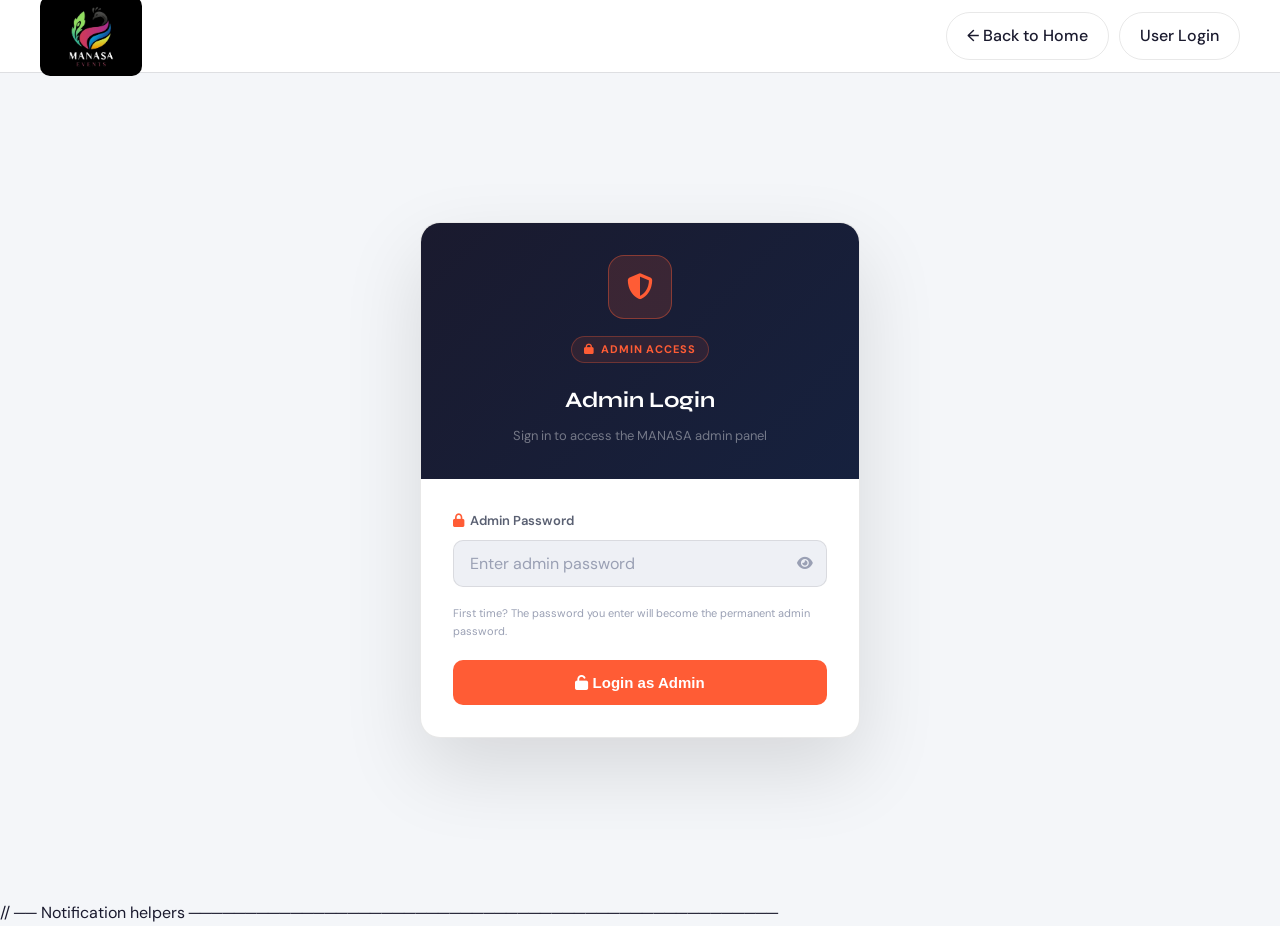
==== admin-login.html @ b489c09f "Add files via upload" ====
<!DOCTYPE html>
<html lang="en">
<head>
<meta charset="UTF-8">
<meta name="viewport" content="width=device-width, initial-scale=1.0">
<title>Admin Login &#8211; MANASA</title>
<link rel="stylesheet" href="style.css">
<link href="https://fonts.googleapis.com/css2?family=Syne:wght@400;600;700;800&family=DM+Sans:ital,wght@0,300;0,400;0,500;1,400&display=swap" rel="stylesheet">
<link rel="stylesheet" href="https://cdnjs.cloudflare.com/ajax/libs/font-awesome/6.5.0/css/all.min.css">
<!-- db.js now uses REST API — no sql.js needed -->
<style>
  .admin-wrapper{min-height:100vh;display:flex;align-items:center;justify-content:center;padding:100px 20px 40px}
  .admin-card{width:100%;max-width:440px;background:var(--surface);border:1px solid var(--border);border-radius:20px;overflow:hidden;box-shadow:0 32px 80px rgba(0,0,0,0.12)}
  .admin-header{background:linear-gradient(135deg,#1a1a2e,#16213e);padding:32px;text-align:center}
  .admin-icon{width:64px;height:64px;background:rgba(255,92,53,0.15);border:1px solid rgba(255,92,53,0.4);border-radius:16px;display:flex;align-items:center;justify-content:center;margin:0 auto 16px}
  .admin-body{padding:32px}
  .admin-badge{display:inline-flex;align-items:center;gap:6px;background:rgba(255,92,53,0.1);border:1px solid rgba(255,92,53,0.3);color:var(--accent);padding:4px 12px;border-radius:20px;font-size:11px;font-weight:700;text-transform:uppercase;letter-spacing:.08em;margin-bottom:20px}
  #adminPanel{display:none}
  .db-section{background:var(--bg2);border:1px solid var(--border);border-radius:16px;overflow:hidden;margin-bottom:24px}
  .db-section-header{background:linear-gradient(135deg,#1a1a2e,#16213e);padding:16px 20px;display:flex;align-items:center;gap:12px}
  .db-section-body{padding:20px;overflow-x:auto}
  .db-tab-bar{display:flex;gap:8px;margin-bottom:20px;flex-wrap:wrap}
  .db-tab{padding:8px 18px;border-radius:8px;border:1px solid var(--border);background:transparent;color:var(--text-muted);cursor:pointer;font-size:13px;font-weight:600;transition:.2s}
  .db-tab.active{background:var(--accent);border-color:var(--accent);color:#fff}
  .db-stats{display:grid;grid-template-columns:repeat(auto-fit,minmax(140px,1fr));gap:14px;margin-bottom:24px}
  .stat-card{background:var(--bg2);border:1px solid var(--border);border-radius:12px;padding:16px;text-align:center}
  .stat-num{font-size:28px;font-weight:800;font-family:var(--font-display);color:var(--accent)}
  .stat-label{font-size:12px;color:var(--text-muted);margin-top:4px}
  table{width:100%;border-collapse:collapse;font-size:12.5px}
  th{padding:10px 12px;text-align:left;color:var(--accent);font-weight:600;border-bottom:1px solid var(--border);font-size:11px;text-transform:uppercase;letter-spacing:.06em;white-space:nowrap;background:rgba(255,92,53,0.06)}
  td{padding:10px 12px;border-bottom:1px solid rgba(0,0,0,0.05);color:var(--text);white-space:nowrap;max-width:220px;overflow:hidden;text-overflow:ellipsis}
  tr:hover td{background:rgba(0,0,0,0.025)}
  .badge-confirmed{background:rgba(16,185,129,0.15);color:#10b981;border:1px solid rgba(16,185,129,0.3);padding:2px 8px;border-radius:20px;font-size:11px;font-weight:700}
  .badge-pending{background:rgba(245,158,11,0.15);color:#f59e0b;border:1px solid rgba(245,158,11,0.3);padding:2px 8px;border-radius:20px;font-size:11px;font-weight:700}
  .action-bar{display:flex;gap:10px;flex-wrap:wrap;align-items:center;margin-top:16px}

  /* ── Admin notification popups ── */
  .admin-notif{
    position:fixed;right:24px;
    background:#fff;border-radius:14px;padding:16px 20px;min-width:300px;max-width:360px;
    box-shadow:0 8px 32px rgba(0,0,0,0.18);z-index:99999;
    animation:slideInRight .4s cubic-bezier(.34,1.56,.64,1);
    transition:opacity .4s,transform .4s;
  }
  .admin-notif.hide{opacity:0;transform:translateX(60px);pointer-events:none}
  @keyframes slideInRight{from{opacity:0;transform:translateX(60px)}to{opacity:1;transform:translateX(0)}}
  .admin-notif-close{position:absolute;top:10px;right:12px;background:none;border:none;font-size:18px;color:#888;cursor:pointer;line-height:1}

  /* New-user popup – indigo */
  #adminPopup{border:1px solid #e0e7ff;border-left:4px solid #6366f1;top:90px;display:none}

  /* New-booking popup – emerald */
  #adminBookingPopup{border:1px solid #d1fae5;border-left:4px solid #10b981;top:90px;display:none}

  /* Welcome login toast – orange accent */
  #adminWelcomeToast{
    position:fixed;top:90px;left:50%;transform:translateX(-50%);
    background:linear-gradient(135deg,#ff5c35,#ff8c42);color:#fff;
    border-radius:14px;padding:14px 28px;
    box-shadow:0 8px 32px rgba(255,92,53,0.4);z-index:99999;
    font-size:15px;font-weight:700;text-align:center;white-space:nowrap;
    display:none;
    animation:popIn .4s cubic-bezier(.34,1.56,.64,1);
  }
  @keyframes popIn{from{opacity:0;transform:translateX(-50%) scale(.7) translateY(-20px)}to{opacity:1;transform:translateX(-50%) scale(1) translateY(0)}}
  #adminPopupClose,.admin-notif-close{position:absolute;top:10px;right:12px;background:none;border:none;font-size:18px;color:#888;cursor:pointer;line-height:1}
</style>
</head>
<body>

<!-- ── WELCOME LOGIN TOAST ── -->
<div id="adminWelcomeToast">
  <i class="fas fa-shield-alt" style="margin-right:8px"></i>Welcome back, Admin! 👋
</div>

<!-- ── NEW USER POPUP (indigo) ── -->
<div id="adminPopup" class="admin-notif">
  <button class="admin-notif-close" onclick="closeAdminPopup('adminPopup')">&times;</button>
  <div style="display:flex;align-items:center;gap:12px;margin-bottom:6px">
    <div style="width:38px;height:38px;background:#e0e7ff;border-radius:50%;display:flex;align-items:center;justify-content:center;flex-shrink:0">
      <i class="fas fa-user-plus" style="color:#6366f1;font-size:14px"></i>
    </div>
    <div>
      <div style="font-size:13px;font-weight:700;color:#1a1a2e" id="adminPopupTitle">New User Registered!</div>
      <div style="font-size:12px;color:#5a6072;margin-top:2px" id="adminPopupEmail"></div>
    </div>
  </div>
  <div style="font-size:11px;color:#9aa0b4;margin-top:4px" id="adminPopupTime"></div>
</div>

<!-- ── NEW BOOKING POPUP (emerald) ── -->
<div id="adminBookingPopup" class="admin-notif">
  <button class="admin-notif-close" onclick="closeAdminPopup('adminBookingPopup')">&times;</button>
  <div style="display:flex;align-items:center;gap:12px;margin-bottom:6px">
    <div style="width:38px;height:38px;background:#d1fae5;border-radius:50%;display:flex;align-items:center;justify-content:center;flex-shrink:0">
      <i class="fas fa-ticket-alt" style="color:#10b981;font-size:14px"></i>
    </div>
    <div>
      <div style="font-size:13px;font-weight:700;color:#1a1a2e" id="adminBookingTitle">New Booking!</div>
      <div style="font-size:12px;color:#5a6072;margin-top:2px" id="adminBookingDetail"></div>
    </div>
  </div>
  <div style="font-size:11px;color:#9aa0b4;margin-top:4px" id="adminBookingTime"></div>
</div>

<!-- NAVBAR -->
<nav class="navbar scrolled">
  <div class="nav-inner">
    <a href="index.html" class="logo logo-img-wrap"><img src="logo2.jpeg" alt="MANASA Events" class="nav-logo-img"></a>
    <div class="nav-actions" style="margin-left:auto;display:flex;gap:10px;align-items:center">
      <a href="index.html" class="btn-ghost">&#8592; Back to Home</a>
      <a href="login.html" class="btn-ghost">User Login</a>
      <button id="logoutBtn" onclick="adminLogout()" style="display:none;background:rgba(239,68,68,0.1);border:1px solid #ef4444;color:#ef4444;padding:8px 16px;border-radius:8px;cursor:pointer;font-size:13px;font-weight:600">
        <i class="fas fa-sign-out-alt"></i> Logout
      </button>
    </div>
  </div>
</nav>

<!-- LOGIN PANEL -->
<div id="loginPanel" class="admin-wrapper">
  <div class="admin-card">
    <div class="admin-header">
      <div class="admin-icon">
        <i class="fas fa-shield-alt" style="color:var(--accent);font-size:26px"></i>
      </div>
      <div class="admin-badge"><i class="fas fa-lock"></i> Admin Access</div>
      <h2 style="font-family:var(--font-display);font-size:22px;margin:0;color:#fff">Admin Login</h2>
      <p style="font-size:13px;color:rgba(255,255,255,0.4);margin:8px 0 0">Sign in to access the MANASA admin panel</p>
    </div>
    <div class="admin-body">
      <div class="form-field">
        <label><i class="fas fa-lock" style="color:var(--accent);margin-right:6px"></i>Admin Password</label>
        <div style="position:relative">
          <input type="password" id="adminPwd" class="form-input" placeholder="Enter admin password" style="padding-right:44px"
                 onkeydown="if(event.key==='Enter') doAdminLogin()">
          <button type="button" onclick="togglePass('adminPwd')"
                  style="position:absolute;right:14px;top:50%;transform:translateY(-50%);background:none;border:none;color:var(--text-dim);cursor:pointer;font-size:14px">
            <i class="fas fa-eye"></i>
          </button>
        </div>
      </div>
      <p id="loginErr" style="font-size:12px;color:#ef4444;margin:6px 0 16px;display:none">
        <i class="fas fa-exclamation-circle"></i> Incorrect password. Please try again.
      </p>
      <p style="font-size:11px;color:var(--text-dim);margin:0 0 20px">
        First time? The password you enter will become the permanent admin password.
      </p>
      <button type="button" onclick="doAdminLogin()"
              style="width:100%;background:var(--accent);border:none;color:#fff;padding:14px;border-radius:10px;cursor:pointer;font-size:15px;font-weight:700">
        <i class="fas fa-unlock"></i> Login as Admin
      </button>
    </div>
  </div>
</div>

<!-- ADMIN PANEL -->
<div id="adminPanel" style="max-width:1100px;margin:100px auto 60px;padding:0 20px">

  <div style="display:flex;align-items:center;gap:16px;margin-bottom:28px;flex-wrap:wrap">
    <div style="width:48px;height:48px;background:rgba(255,92,53,0.15);border:1px solid rgba(255,92,53,0.3);border-radius:12px;display:flex;align-items:center;justify-content:center">
      <i class="fas fa-database" style="color:var(--accent);font-size:20px"></i>
    </div>
    <div>
      <h1 style="font-family:var(--font-display);font-size:24px;margin:0;color:var(--text)">Admin Dashboard</h1>
      <p style="font-size:13px;color:var(--text-muted);margin:4px 0 0">SQLite Database Viewer &middot; Live updates every 15s</p>
    </div>
    <button onclick="refreshAll()" style="margin-left:auto;background:rgba(255,92,53,0.1);border:1px solid var(--accent);color:var(--accent);padding:9px 18px;border-radius:8px;cursor:pointer;font-size:13px;font-weight:600">
      <i class="fas fa-sync-alt"></i> Refresh
    </button>
  </div>

  <!-- Stats -->
  <div class="db-stats">
    <div class="stat-card"><div class="stat-num" id="statUsers">&#8212;</div><div class="stat-label">Total Users</div></div>
    <div class="stat-card"><div class="stat-num" id="statBookings">&#8212;</div><div class="stat-label">Total Bookings</div></div>
    <div class="stat-card"><div class="stat-num" id="statConfirmed">&#8212;</div><div class="stat-label">Confirmed</div></div>
    <div class="stat-card"><div class="stat-num" id="statRevenue">&#8212;</div><div class="stat-label">Total Revenue</div></div>
  </div>

  <!-- Tabs -->
  <div class="db-tab-bar">
    <button class="db-tab active" onclick="showDBTab('bookings',this)"><i class="fas fa-ticket-alt"></i> Bookings</button>
    <button class="db-tab" onclick="showDBTab('users',this)"><i class="fas fa-users"></i> Users</button>
  </div>

  <!-- BOOKINGS TABLE -->
  <div id="tab-bookings" class="db-section">
    <div class="db-section-header">
      <i class="fas fa-ticket-alt" style="color:var(--accent);font-size:16px"></i>
      <div>
        <h3 style="font-family:var(--font-display);font-size:16px;margin:0;color:#fff">Booking Orders</h3>
        <p style="font-size:11px;color:rgba(255,255,255,0.4);margin:2px 0 0">All event bookings from users</p>
      </div>
    </div>
    <div class="db-section-body">
      <div id="bookingsTableContainer"><p style="color:var(--text-muted)">Loading...</p></div>
      <div class="action-bar">
        <button onclick="clearAllBookings()" style="background:rgba(239,68,68,0.1);border:1px solid #ef4444;color:#ef4444;padding:9px 18px;border-radius:8px;cursor:pointer;font-size:13px;font-weight:600">
          <i class="fas fa-trash"></i> Clear All Bookings
        </button>
      </div>
    </div>
  </div>

  <!-- USERS TABLE -->
  <div id="tab-users" class="db-section" style="display:none">
    <div class="db-section-header">
      <i class="fas fa-users" style="color:var(--accent);font-size:16px"></i>
      <div>
        <h3 style="font-family:var(--font-display);font-size:16px;margin:0;color:#fff">Registered Users</h3>
        <p style="font-size:11px;color:rgba(255,255,255,0.4);margin:2px 0 0">Passwords stored as SHA-256 hash</p>
      </div>
    </div>
    <div class="db-section-body">
      <div id="usersTableContainer"><p style="color:var(--text-muted)">Loading...</p></div>
      <div class="action-bar">
        <button onclick="clearAllUsers()" style="background:rgba(239,68,68,0.1);border:1px solid #ef4444;color:#ef4444;padding:9px 18px;border-radius:8px;cursor:pointer;font-size:13px;font-weight:600">
          <i class="fas fa-trash"></i> Clear All Users
        </button>
      </div>
    </div>
  </div>

</div>

<script src="app.js"></script>
<script src="db.js"></script>
<script>
var _lastUserCount    = -1;
var _lastBookingCount = -1;

window.addEventListener('DOMContentLoaded', async function() {
  // Always show login form — password required every time for security
  document.getElementById('loginPanel').style.display = 'flex';
  document.getElementById('adminPanel').style.display = 'none';
  await initDB().catch(function(e){ console.error('DB init failed', e); });
});

function togglePass(id) {
  var inp = document.getElementById(id);
  inp.type = inp.type === 'password' ? 'text' : 'password';
}

async function doAdminLogin() {
  var pwd = document.getElementById('adminPwd').value;
  var err = document.getElementById('loginErr');
  err.style.display = 'none';
  if (!pwd) { err.style.display = 'block'; return; }
  await initDB();
  var ok = await verifyDBPassword(pwd);
  if (!ok) {
    err.style.display = 'block';
    document.getElementById('adminPwd').value = '';
    document.getElementById('adminPwd').focus();
    return;
  }
  showAdminPanel();
}

function showAdminPanel() {
  document.getElementById('loginPanel').style.display = 'none';
  document.getElementById('adminPanel').style.display = 'block';
  document.getElementById('logoutBtn').style.display  = 'inline-flex';
  _lastUserCount    = -1; // reset so first load baseline is set silently
  _lastBookingCount = -1;
  // Show welcome toast for 4 seconds
  var toast = document.getElementById('adminWelcomeToast');
  toast.style.display = 'block';
  setTimeout(function(){ toast.style.display = 'none'; }, 4000);
  refreshAll();
  // Poll every 15s for live updates
  clearInterval(window._adminPoll);
  window._adminPoll = setInterval(refreshAll, 15000);
}

function adminLogout() {
  clearInterval(window._adminPoll);
  document.getElementById('loginPanel').style.display = 'flex';
  document.getElementById('adminPanel').style.display = 'none';
  document.getElementById('logoutBtn').style.display  = 'none';
  document.getElementById('adminPwd').value = '';
}

function showDBTab(name, btn) {
  document.querySelectorAll('.db-tab').forEach(function(b){ b.classList.remove('active'); });
  btn.classList.add('active');
  document.getElementById('tab-bookings').style.display = name === 'bookings' ? 'block' : 'none';
  document.getElementById('tab-users').style.display    = name === 'users'    ? 'block' : 'none';
}

async function refreshAll() {
  await renderStats();
  await renderBookingsTable();
  await renderUsersTable();
  await checkNewUsers();
  await checkNewBookings();
}

// ── Notification helpers ────────────────────────────────────────────────────
function closeAdminPopup(id) {
  var el = document.getElementById(id);
  el.classList.add('hide');
  setTimeout(function(){ el.style.display = 'none'; el.classList.remove('hide'); }, 400);
}

function stackNotifPositions() {
  var ids = ['adminPopup','adminBookingPopup'];
  var top = 90;
  ids.forEach(function(id) {
    var el = document.getElementById(id);
    if (el.style.display !== 'none') {
      el.style.top = top + 'px';
      top += el.offsetHeight + 12;
    }
  });
}

// ── New-user notification ────────────────────────────────────────────────────
async function checkNewUsers() {
  var users = await dbGetAllUsers();
  if (_lastUserCount === -1) {
    _lastUserCount = users.length;
    return;
  }
  if (users.length > _lastUserCount) {
    var newest = users[0]; // API returns newest first
    showNewUserPopup(newest);
  }
  _lastUserCount = users.length;
}

function showNewUserPopup(user) {
  var name  = ((user.first_name||'') + ' ' + (user.last_name||'')).trim() || user.name || 'New User';
  var email = user.email || '';
  var time  = user.joined_at ? user.joined_at.replace('T',' ').slice(0,19) : new Date().toLocaleString('en-IN');
  document.getElementById('adminPopupTitle').textContent = 'New user registered: ' + name;
  document.getElementById('adminPopupEmail').textContent = email;
  document.getElementById('adminPopupTime').textContent  = 'Joined at: ' + time;
  var popup = document.getElementById('adminPopup');
  popup.style.display = 'block';
  popup.classList.remove('hide');
  stackNotifPositions();
  clearTimeout(window._popupTimer);
  window._popupTimer = setTimeout(function(){ closeAdminPopup('adminPopup'); }, 8000);
}

// ── New-booking notification ─────────────────────────────────────────────────
async function checkNewBookings() {
  var bookings = await dbGetAllBookings();
  if (_lastBookingCount === -1) {
    _lastBookingCount = bookings.length;
    return;
  }
  if (bookings.length > _lastBookingCount) {
    var newest = bookings[0];
    showNewBookingPopup(newest);
  }
  _lastBookingCount = bookings.length;
}

function showNewBookingPopup(booking) {
  var name    = booking.user_name  || 'Someone';
  var event   = booking.event_title || 'an event';
  var tickets = booking.tickets    || 1;
  var total   = booking.total_price ? ('₹' + parseFloat(booking.total_price).toLocaleString('en-IN')) : 'FREE';
  var time    = booking.booked_at  ? booking.booked_at.replace('T',' ').slice(0,19) : new Date().toLocaleString('en-IN');
  document.getElementById('adminBookingTitle').textContent  = '🎫 New Booking by ' + name;
  document.getElementById('adminBookingDetail').textContent = event + ' · ' + tickets + ' ticket(s) · ' + total;
  document.getElementById('adminBookingTime').textContent   = 'Booked at: ' + time;
  var popup = document.getElementById('adminBookingPopup');
  popup.style.display = 'block';
  popup.classList.remove('hide');
  stackNotifPositions();
  clearTimeout(window._bookingPopupTimer);
  window._bookingPopupTimer = setTimeout(function(){ closeAdminPopup('adminBookingPopup'); }, 8000);
}

// ── Stats ──────────────────────────────────────────────────────────────────
async function renderStats() {
  var users    = await dbGetAllUsers();
  var bookings = await dbGetAllBookings();
  var confirmed = bookings.filter(function(b){ return b.status === 'confirmed'; }).length;
  var revenue   = bookings.filter(function(b){ return b.status === 'confirmed'; })
                          .reduce(function(s,b){ return s + (parseFloat(b.total_price)||0); }, 0);
  document.getElementById('statUsers').textContent     = users.length;
  document.getElementById('statBookings').textContent  = bookings.length;
  document.getElementById('statConfirmed').textContent = confirmed;
  document.getElementById('statRevenue').textContent   = revenue > 0 ? '₹' + revenue.toLocaleString('en-IN') : '₹0';
}

// ── Bookings table ──────────────────────────────────────────────────────────
async function renderBookingsTable() {
  var bookings  = await dbGetAllBookings();
  var container = document.getElementById('bookingsTableContainer');
  if (!bookings.length) {
    container.innerHTML = emptyState('No bookings yet. Users will appear here after booking an event.', 'fa-ticket-alt');
    return;
  }
  var cols   = ['id','order_id','user_name','user_email','user_phone','event_title','event_date','tickets','total_price','status','booked_at'];
  var labels = ['ID','Order ID','Name','Email','Phone','Event','Event Date','Tickets','Total','Status','Booked At'];
  var rows = bookings.map(function(b) {
    var cells = cols.map(function(col) {
      var val = (b[col] !== null && b[col] !== undefined && b[col] !== '') ? String(b[col]) : '—';
      if (col === 'status')      val = '<span class="badge-' + (b[col]||'pending') + '">' + (b[col]||'').toUpperCase() + '</span>';
      if (col === 'total_price' && b[col]) val = '₹' + parseFloat(b[col]).toLocaleString('en-IN');
      if (col === 'booked_at'  && b[col]) val = String(b[col]).replace('T',' ').slice(0,19);
      return '<td title="' + (b[col]||'') + '">' + val + '</td>';
    }).join('');
    return '<tr>' + cells + '</tr>';
  }).join('');
  var ths = labels.map(function(l){ return '<th>' + l + '</th>'; }).join('');
  container.innerHTML =
    '<p style="font-size:13px;color:var(--text-muted);margin-bottom:12px">' + bookings.length + ' booking(s) — live from shared database 🟢</p>' +
    '<table><thead><tr>' + ths + '</tr></thead><tbody>' + rows + '</tbody></table>';
}

// ── Users table ──────────────────────────────────────────────────────────────
async function renderUsersTable() {
  var users     = await dbGetAllUsers();
  var container = document.getElementById('usersTableContainer');
  if (!users.length) {
    container.innerHTML = emptyState('No users registered yet.', 'fa-users');
    return;
  }
  var cols   = ['id','first_name','last_name','email','phone','provider','joined_at'];
  var labels = ['ID','First Name','Last Name','Email','Phone','Provider','Joined At','Action'];
  var rows = users.map(function(u) {
    var cells = cols.map(function(col) {
      var val = (u[col] !== null && u[col] !== undefined && u[col] !== '') ? String(u[col]) : '—';
      if (col === 'joined_at' && u[col]) val = String(u[col]).replace('T',' ').slice(0,19);
      return '<td title="' + (u[col]||'') + '">' + val + '</td>';
    }).join('');
    cells += '<td><button onclick="deleteUser(' + u.id + ')" style="background:#fee2e2;color:#dc2626;border:none;padding:4px 10px;border-radius:6px;cursor:pointer;font-size:12px"><i class="fas fa-trash"></i> Delete</button></td>';
    return '<tr>' + cells + '</tr>';
  }).join('');
  var ths = labels.map(function(l){ return '<th>' + l + '</th>'; }).join('');
  container.innerHTML =
    '<p style="font-size:13px;color:var(--text-muted);margin-bottom:12px">' + users.length + ' user(s) — live from shared database 🟢</p>' +
    '<table><thead><tr>' + ths + '</tr></thead><tbody>' + rows + '</tbody></table>';
}

async function deleteUser(id) {
  if (!confirm('Delete this user?')) return;
  await dbDeleteUser(id);
  showToast('User deleted');
  await renderUsersTable();
  await renderStats();
}

function emptyState(msg, icon) {
  return '<div style="text-align:center;padding:40px;background:rgba(0,0,0,0.02);border-radius:12px;border:1px dashed var(--border)">' +
    '<i class="fas ' + icon + '" style="font-size:36px;color:var(--text-dim);margin-bottom:12px;display:block"></i>' +
    '<p style="color:var(--text-muted);font-size:14px">' + msg + '</p></div>';
}

async function clearAllBookings() {
  if (!confirm('Delete ALL booking records? This cannot be undone.')) return;
  await dbClearBookings();
  showToast('All bookings cleared.');
  await refreshAll();
}

async function clearAllUsers() {
  if (!confirm('Delete ALL user records? This cannot be undone.')) return;
  try {
    var users = await dbGetAllUsers();
    for (var u of users) { await dbDeleteUser(u.id); }
    showToast('All users cleared.');
    await refreshAll();
  } catch(e) { showToast('Error clearing users'); }
}
</script>

// ── Notification helpers ────────────────────────────────────────────────────
---- style.css ----
/* ============================================================
   MANASA – Core Stylesheet
   Aesthetic: Bold editorial / festival energy
   ============================================================ */

:root {
  --bg: #f4f6f9;
  --bg2: #eef0f5;
  --bg3: #e8ebf2;
  --surface: #ffffff;
  --surface2: #f0f2f7;
  --border: rgba(0,0,0,0.09);
  --text: #1a1a2e;
  --text-muted: #5a6072;
  --text-dim: #9aa0b4;
  --accent: #ff5c35;
  --accent2: #a855f7;
  --accent3: #06d6a0;
  --accent-glow: rgba(255,92,53,0.18);
  --font-display: 'Syne', sans-serif;
  --font-body: 'DM Sans', sans-serif;
  --radius: 16px;
  --radius-sm: 10px;
  --shadow: 0 8px 40px rgba(0,0,0,0.10);
  --shadow-card: 0 4px 24px rgba(0,0,0,0.08);
}

*, *::before, *::after { box-sizing: border-box; margin: 0; padding: 0; }

html { scroll-behavior: smooth; }

body {
  background: var(--bg);
  color: var(--text);
  font-family: var(--font-body);
  font-size: 16px;
  line-height: 1.6;
  overflow-x: hidden;
}

a { color: inherit; text-decoration: none; }

img { max-width: 100%; display: block; }

/* ── SCROLLBAR ── */
::-webkit-scrollbar { width: 6px; }
::-webkit-scrollbar-track { background: var(--bg2); }
::-webkit-scrollbar-thumb { background: var(--surface2); border-radius: 3px; }

/* ── CONTAINER ── */
.container {
  max-width: 1200px;
  margin: 0 auto;
  padding: 0 24px;
}

/* ── BUTTONS ── */
.btn-primary {
  display: inline-flex;
  align-items: center;
  gap: 8px;
  background: var(--accent);
  color: #fff;
  padding: 12px 26px;
  border-radius: 50px;
  font-family: var(--font-display);
  font-weight: 600;
  font-size: 15px;
  transition: all 0.25s;
  border: none;
  cursor: pointer;
  white-space: nowrap;
}
.btn-primary:hover { background: #ff7050; transform: translateY(-2px); box-shadow: 0 8px 24px rgba(255,92,53,0.35); }
.btn-primary.btn-lg { padding: 16px 36px; font-size: 16px; }

.btn-ghost {
  display: inline-flex;
  align-items: center;
  padding: 10px 20px;
  border-radius: 50px;
  font-weight: 500;
  color: var(--text-muted);
  transition: color 0.2s;
}
.btn-ghost:hover { color: var(--text); background: var(--surface2); }

.btn-outline {
  display: inline-flex;
  align-items: center;
  gap: 8px;
  background: transparent;
  color: #fff;
  padding: 14px 32px;
  border-radius: 50px;
  font-family: var(--font-display);
  font-weight: 600;
  font-size: 16px;
  border: 2px solid rgba(255,255,255,0.3);
  transition: all 0.25s;
  cursor: pointer;
}
.btn-outline:hover { border-color: var(--accent); background: rgba(255,92,53,0.06); }
.btn-outline.btn-lg { padding: 14px 36px; }

/* ── SECTION ── */
.section { padding: 90px 0; }

.section-header {
  display: flex;
  align-items: flex-end;
  gap: 20px;
  margin-bottom: 48px;
  flex-wrap: wrap;
}
.section-header h2 {
  font-family: var(--font-display);
  font-size: clamp(26px, 4vw, 40px);
  font-weight: 800;
  line-height: 1.1;
  flex: 1;
}
.section-tag {
  display: inline-block;
  font-size: 12px;
  font-weight: 600;
  letter-spacing: 0.1em;
  text-transform: uppercase;
  color: var(--accent);
  background: rgba(255,92,53,0.12);
  padding: 4px 12px;
  border-radius: 50px;
  width: 100%;
  margin-bottom: 8px;
}
.section-header { flex-direction: column; align-items: flex-start; }
.section-header .view-all {
  position: absolute;
  right: 24px;
  font-size: 14px;
  font-weight: 600;
  color: var(--accent);
  display: flex;
  align-items: center;
  gap: 6px;
  transition: gap 0.2s;
}
.section-header .view-all:hover { gap: 10px; }
.section-header { position: relative; }

/* ═══════════════════════════════
   NAVBAR
═══════════════════════════════ */
.navbar {
  position: fixed;
  top: 0; left: 0; right: 0;
  z-index: 1000;
  transition: background 0.3s, box-shadow 0.3s;
  padding: 0 24px;
}
.navbar.scrolled {
  background: rgba(255,255,255,0.96);
  backdrop-filter: blur(16px);
  box-shadow: 0 1px 0 var(--border);
}
.nav-inner {
  max-width: 1200px;
  margin: 0 auto;
  display: flex;
  align-items: center;
  gap: 32px;
  height: 72px;
}
.logo {
  font-family: var(--font-display);
  font-size: 24px;
  font-weight: 800;
  letter-spacing: -0.02em;
  color: var(--text);
}
.logo-dot { color: var(--accent); }
.nav-links {
  display: flex;
  list-style: none;
  gap: 4px;
  flex: 1;
}
.nav-links a {
  padding: 8px 14px;
  border-radius: 8px;
  font-size: 14px;
  font-weight: 500;
  color: var(--text-muted);
  transition: color 0.2s, background 0.2s;
}
.nav-links a:hover, .nav-links a.active { color: var(--accent); background: var(--surface2); }
.nav-actions { display: flex; align-items: center; gap: 8px; margin-left: auto; }
.hamburger {
  display: none;
  background: none;
  border: none;
  color: var(--text);
  font-size: 20px;
  cursor: pointer;
  padding: 8px;
}
.mobile-menu {
  display: none;
  flex-direction: column;
  background: var(--bg2);
  padding: 16px 24px 24px;
  gap: 8px;
  border-top: 1px solid var(--border);
}
.mobile-menu a { padding: 10px 0; border-bottom: 1px solid var(--border); font-size: 15px; }
.mobile-menu.open { display: flex; }

/* ═══════════════════════════════
   HERO
═══════════════════════════════ */
.hero {
  min-height: 100vh;
  display: flex;
  align-items: center;
  position: relative;
  overflow: hidden;
  padding: 120px 24px 80px;
}
.hero-bg { position: absolute; inset: 0; z-index: 0; }
.grid-overlay {
  position: absolute; inset: 0;
  background-image:
    linear-gradient(rgba(0,0,0,0.05) 1px, transparent 1px),
    linear-gradient(90deg, rgba(0,0,0,0.05) 1px, transparent 1px);
  background-size: 60px 60px;
}
.blob {
  position: absolute;
  border-radius: 50%;
  filter: blur(80px);
  opacity: 0.5;
  animation: blobMove 8s ease-in-out infinite alternate;
}
.blob-1 { width: 600px; height: 600px; background: rgba(255,92,53,0.18); top: -200px; right: -100px; }
.blob-2 { width: 400px; height: 400px; background: rgba(168,85,247,0.15); bottom: -100px; left: -100px; animation-delay: -3s; }
.blob-3 { width: 300px; height: 300px; background: rgba(6,214,160,0.12); top: 40%; left: 40%; animation-delay: -5s; }
@keyframes blobMove {
  0% { transform: translate(0,0) scale(1); }
  100% { transform: translate(40px,30px) scale(1.08); }
}

.hero-content {
  position: relative;
  z-index: 2;
  max-width: 680px;
  flex: 1;
}
.hero-badge {
  display: inline-flex;
  align-items: center;
  gap: 8px;
  font-size: 13px;
  font-weight: 500;
  color: var(--accent3);
  background: rgba(6,214,160,0.1);
  border: 1px solid rgba(6,214,160,0.2);
  padding: 6px 16px;
  border-radius: 50px;
  margin-bottom: 24px;
}
.pulse-dot {
  width: 8px; height: 8px;
  background: var(--accent3);
  border-radius: 50%;
  animation: pulse 2s infinite;
}
@keyframes pulse {
  0%,100% { opacity: 1; transform: scale(1); box-shadow: 0 0 0 0 rgba(6,214,160,0.4); }
  50% { opacity: 0.8; transform: scale(1.1); box-shadow: 0 0 0 8px rgba(6,214,160,0); }
}

.hero-title {
  font-family: var(--font-display);
  font-size: clamp(48px, 7vw, 80px);
  font-weight: 800;
  line-height: 1.0;
  letter-spacing: -0.03em;
  margin-bottom: 20px;
}
.hero-title em {
  font-style: normal;
  color: var(--accent);
  position: relative;
}
.hero-sub {
  font-size: 18px;
  color: var(--text-muted);
  max-width: 500px;
  margin-bottom: 36px;
  line-height: 1.7;
}

/* Search Bar */
.search-bar {
  display: flex;
  align-items: center;
  background: var(--surface);
  border: 1px solid var(--border);
  border-radius: 50px;
  padding: 8px 8px 8px 24px;
  gap: 0;
  margin-bottom: 36px;
  max-width: 580px;
  transition: box-shadow 0.3s;
}
.search-bar:focus-within { box-shadow: 0 0 0 3px rgba(255,92,53,0.2); border-color: rgba(255,92,53,0.4); }
.search-field {
  display: flex;
  align-items: center;
  gap: 10px;
  flex: 1;
  min-width: 0;
}
.search-field i { color: var(--text-dim); font-size: 14px; flex-shrink: 0; }
.search-field input {
  background: none;
  border: none;
  outline: none;
  color: var(--text);
  font-family: var(--font-body);
  font-size: 15px;
  width: 100%;
}
.search-field input::placeholder { color: var(--text-dim); }
.search-divider { width: 1px; height: 24px; background: var(--border); margin: 0 16px; flex-shrink: 0; }
.search-btn {
  background: var(--accent);
  color: #fff;
  border: none;
  border-radius: 50px;
  padding: 12px 28px;
  font-family: var(--font-display);
  font-weight: 700;
  font-size: 15px;
  cursor: pointer;
  transition: background 0.2s;
  white-space: nowrap;
}
.search-btn:hover { background: #ff7050; }

.hero-stats {
  display: flex;
  align-items: center;
  gap: 24px;
}
.stat { display: flex; flex-direction: column; }
.stat-num {
  font-family: var(--font-display);
  font-size: 26px;
  font-weight: 800;
  line-height: 1;
}
.stat-label { font-size: 12px; color: var(--text-muted); margin-top: 2px; }
.stat-divider { width: 1px; height: 36px; background: var(--border); }

/* Floating cards */
.hero-cards {
  position: absolute;
  right: 60px;
  top: 50%;
  transform: translateY(-50%);
  z-index: 2;
  display: flex;
  flex-direction: column;
  gap: 16px;
}
.float-card {
  display: flex;
  align-items: center;
  gap: 14px;
  background: rgba(255, 255, 255, 0.96);
  backdrop-filter: blur(20px);
  -webkit-backdrop-filter: blur(20px);
  border: 1.5px solid rgba(255,255,255,0.9);
  border-radius: var(--radius);
  padding: 14px 20px;
  min-width: 240px;
  animation: floatCard 4s ease-in-out infinite alternate;
  box-shadow: 0 8px 32px rgba(0,0,0,0.18), 0 2px 8px rgba(0,0,0,0.10);
  color: #1a1a2e;
}
.fc1 { animation-delay: 0s; }
.fc2 { animation-delay: -1.5s; transform: translateX(20px); }
.fc3 { animation-delay: -3s; }
@keyframes floatCard {
  0% { transform: translateY(0); }
  100% { transform: translateY(-12px); }
}
.fc2 { animation: floatCard2 4s ease-in-out infinite alternate; }
@keyframes floatCard2 {
  0% { transform: translateX(20px) translateY(0); }
  100% { transform: translateX(20px) translateY(-12px); }
}
.fc-img {
  width: 44px; height: 44px;
  border-radius: 10px;
  display: flex; align-items: center; justify-content: center;
  font-size: 18px;
  color: #fff;
  flex-shrink: 0;
}
.float-card strong { font-size: 14px; font-weight: 700; display: block; color: #1a1a2e; }
.float-card small { font-size: 12px; color: #5a6072; font-weight: 500; }

/* ═══════════════════════════════
   CATEGORIES
═══════════════════════════════ */
.categories-section { background: var(--bg2); }

.categories-grid {
  display: grid;
  grid-template-columns: repeat(auto-fill, minmax(220px, 1fr));
  gap: 16px;
}
.cat-card {
  display: flex;
  flex-direction: column;
  gap: 10px;
  background: var(--surface);
  border: 1px solid var(--border);
  border-radius: var(--radius);
  padding: 28px 24px;
  transition: all 0.3s;
  position: relative;
  overflow: hidden;
  cursor: pointer;
}
.cat-card::before {
  content: '';
  position: absolute;
  inset: 0;
  opacity: 0;
  transition: opacity 0.3s;
  border-radius: var(--radius);
}
.cat-music::before { background: linear-gradient(135deg,rgba(249,115,22,0.15),rgba(239,68,68,0.08)); }
.cat-tech::before  { background: linear-gradient(135deg,rgba(139,92,246,0.15),rgba(59,130,246,0.08)); }
.cat-food::before  { background: linear-gradient(135deg,rgba(251,191,36,0.15),rgba(249,115,22,0.08)); }
.cat-sports::before { background: linear-gradient(135deg,rgba(16,185,129,0.15),rgba(6,182,212,0.08)); }
.cat-art::before   { background: linear-gradient(135deg,rgba(236,72,153,0.15),rgba(168,85,247,0.08)); }
.cat-workshop::before { background: linear-gradient(135deg,rgba(59,130,246,0.15),rgba(6,182,212,0.08)); }
.cat-comedy::before { background: linear-gradient(135deg,rgba(251,191,36,0.15),rgba(234,179,8,0.08)); }
.cat-wellness::before { background: linear-gradient(135deg,rgba(6,214,160,0.15),rgba(16,185,129,0.08)); }
.cat-card:hover::before { opacity: 1; }
.cat-card:hover { transform: translateY(-4px); border-color: rgba(255,255,255,0.15); box-shadow: var(--shadow-card); }
.cat-icon {
  font-size: 26px;
  margin-bottom: 4px;
}
.cat-music .cat-icon { color: #f97316; }
.cat-tech .cat-icon  { color: #8b5cf6; }
.cat-food .cat-icon  { color: #fbbf24; }
.cat-sports .cat-icon { color: #10b981; }
.cat-art .cat-icon   { color: #ec4899; }
.cat-workshop .cat-icon { color: #3b82f6; }
.cat-comedy .cat-icon { color: #f59e0b; }
.cat-wellness .cat-icon { color: #06d6a0; }

.cat-card h3 { font-family: var(--font-display); font-size: 17px; font-weight: 700; }
.cat-card p  { font-size: 13px; color: var(--text-muted); }
.cat-count   { font-size: 12px; color: var(--text-dim); margin-top: auto; }

/* ═══════════════════════════════
   EVENT CARDS
═══════════════════════════════ */
.events-grid {
  display: grid;
  grid-template-columns: repeat(auto-fill, minmax(280px, 1fr));
  gap: 24px;
}
.event-card {
  background: var(--surface);
  border: 1px solid var(--border);
  border-radius: var(--radius);
  overflow: hidden;
  transition: all 0.3s;
  cursor: pointer;
}
.event-card:hover { transform: translateY(-4px); box-shadow: var(--shadow); border-color: rgba(255,255,255,0.12); }
.event-thumb {
  height: 200px;
  position: relative;
  overflow: hidden;
  display: flex;
  align-items: center;
  justify-content: center;
  font-size: 48px;
}
.event-thumb .thumb-badge {
  position: absolute;
  top: 12px; left: 12px;
  background: rgba(0,0,0,0.6);
  backdrop-filter: blur(8px);
  color: #fff;
  padding: 4px 10px;
  border-radius: 50px;
  font-size: 11px;
  font-weight: 600;
  text-transform: uppercase;
  letter-spacing: 0.08em;
}
.event-thumb .thumb-save {
  position: absolute;
  top: 12px; right: 12px;
  background: rgba(0,0,0,0.5);
  backdrop-filter: blur(8px);
  border: 1px solid rgba(255,255,255,0.1);
  color: #fff;
  width: 34px; height: 34px;
  border-radius: 50%;
  display: flex; align-items: center; justify-content: center;
  font-size: 14px;
  cursor: pointer;
  transition: background 0.2s;
}
.event-thumb .thumb-save:hover { background: rgba(255,92,53,0.6); }
.event-thumb .thumb-price {
  position: absolute;
  bottom: 12px; right: 12px;
  background: var(--accent);
  color: #fff;
  padding: 4px 12px;
  border-radius: 50px;
  font-size: 13px;
  font-weight: 700;
}
.event-body { padding: 20px; }
.event-meta {
  display: flex;
  gap: 12px;
  font-size: 12px;
  color: var(--text-muted);
  margin-bottom: 10px;
}
.event-meta span { display: flex; align-items: center; gap: 5px; }
.event-body h3 {
  font-family: var(--font-display);
  font-size: 17px;
  font-weight: 700;
  margin-bottom: 8px;
  line-height: 1.3;
}
.event-body p { font-size: 13px; color: var(--text-muted); }
.event-footer {
  padding: 0 20px 20px;
  display: flex;
  align-items: center;
  justify-content: space-between;
  margin-top: 12px;
}
.event-rating { font-size: 13px; color: #fbbf24; display: flex; align-items: center; gap: 4px; }
.event-rating span { color: var(--text-muted); }
.btn-book {
  background: transparent;
  border: 1px solid var(--accent);
  color: var(--accent);
  padding: 7px 18px;
  border-radius: 50px;
  font-size: 13px;
  font-weight: 600;
  cursor: pointer;
  transition: all 0.2s;
}
.btn-book:hover { background: var(--accent); color: #fff; }

/* ═══════════════════════════════
   NEARBY SECTION
═══════════════════════════════ */
.nearby-section { background: var(--bg2); }
.nearby-inner {
  display: grid;
  grid-template-columns: 1fr 1fr;
  gap: 60px;
  align-items: center;
}
.nearby-text .section-tag { margin-bottom: 12px; }
.nearby-text h2 {
  font-family: var(--font-display);
  font-size: clamp(28px, 4vw, 42px);
  font-weight: 800;
  line-height: 1.1;
  margin-bottom: 16px;
}
.nearby-text p { color: var(--text-muted); font-size: 16px; line-height: 1.7; margin-bottom: 28px; }
.nearby-map { border-radius: var(--radius); overflow: hidden; border: 1px solid var(--border); }

/* ═══════════════════════════════
   WEEKEND LIST
═══════════════════════════════ */
.weekend-list {
  display: flex;
  flex-direction: column;
  gap: 16px;
}
.weekend-item {
  display: flex;
  gap: 20px;
  align-items: center;
  background: var(--surface);
  border: 1px solid var(--border);
  border-radius: var(--radius);
  padding: 20px 24px;
  cursor: pointer;
  transition: all 0.25s;
}
.weekend-item:hover { border-color: rgba(255,255,255,0.12); transform: translateX(4px); }
.weekend-date {
  min-width: 56px;
  text-align: center;
  background: var(--surface2);
  border-radius: var(--radius-sm);
  padding: 10px;
}
.weekend-date .day { font-family: var(--font-display); font-size: 26px; font-weight: 800; line-height: 1; }
.weekend-date .mon { font-size: 12px; color: var(--text-muted); text-transform: uppercase; }
.weekend-thumb {
  width: 64px; height: 64px;
  border-radius: 10px;
  flex-shrink: 0;
  display: flex; align-items: center; justify-content: center;
  font-size: 26px;
}
.weekend-info { flex: 1; min-width: 0; }
.weekend-info h4 { font-family: var(--font-display); font-size: 16px; font-weight: 700; margin-bottom: 4px; }
.weekend-info p { font-size: 13px; color: var(--text-muted); }
.weekend-price {
  font-family: var(--font-display);
  font-size: 16px;
  font-weight: 700;
  color: var(--accent);
  white-space: nowrap;
}

/* ═══════════════════════════════
   CTA SECTION
═══════════════════════════════ */
.cta-section {
  padding: 0 24px 90px;
}
.cta-inner {
  max-width: 1200px;
  margin: 0 auto;
  background: linear-gradient(135deg, rgba(255,92,53,0.15), rgba(168,85,247,0.12));
  border: 1px solid rgba(255,92,53,0.2);
  border-radius: 24px;
  padding: 80px 60px;
  text-align: center;
  position: relative;
  overflow: hidden;
}
.cta-bg { position: absolute; inset: 0; z-index: 0; }
.blob-c1 { width: 400px; height: 400px; background: rgba(255,92,53,0.2); top: -200px; left: -100px; }
.blob-c2 { width: 300px; height: 300px; background: rgba(168,85,247,0.2); bottom: -150px; right: -50px; animation-delay: -2s; }
.cta-content { position: relative; z-index: 1; }
.cta-content h2 {
  font-family: var(--font-display);
  font-size: clamp(28px, 4vw, 48px);
  font-weight: 800;
  margin-bottom: 16px;
}
.cta-content p { font-size: 18px; color: var(--text-muted); margin-bottom: 36px; max-width: 500px; margin-left: auto; margin-right: auto; }
.cta-btns { display: flex; gap: 16px; justify-content: center; flex-wrap: wrap; }

/* ═══════════════════════════════
   REVIEWS
═══════════════════════════════ */
.reviews-section { background: var(--bg2); }
.reviews-grid {
  display: grid;
  grid-template-columns: repeat(auto-fill, minmax(300px, 1fr));
  gap: 24px;
}
.review-card {
  background: var(--surface);
  border: 1px solid var(--border);
  border-radius: var(--radius);
  padding: 28px;
  transition: transform 0.3s;
}
.review-card:hover { transform: translateY(-3px); }
.review-stars { color: #fbbf24; font-size: 18px; margin-bottom: 14px; letter-spacing: 2px; }
.review-card p { font-size: 15px; color: var(--text-muted); line-height: 1.7; margin-bottom: 20px; font-style: italic; }
.reviewer { display: flex; align-items: center; gap: 12px; }
.avatar {
  width: 40px; height: 40px;
  border-radius: 50%;
  display: flex; align-items: center; justify-content: center;
  font-family: var(--font-display);
  font-weight: 700;
  font-size: 16px;
  color: #fff;
  flex-shrink: 0;
}
.reviewer span { font-size: 14px; font-weight: 500; }

/* ═══════════════════════════════
   BLOG
═══════════════════════════════ */
.blog-grid {
  display: grid;
  grid-template-columns: 1fr 1fr;
  gap: 24px;
}
.blog-card {
  display: flex;
  flex-direction: column;
  background: var(--surface);
  border: 1px solid var(--border);
  border-radius: var(--radius);
  overflow: hidden;
  transition: transform 0.3s;
}
.blog-card:hover { transform: translateY(-3px); }
.blog-img {
  height: 260px;
  position: relative;
  display: flex;
  align-items: flex-end;
  padding: 16px;
}
.blog-cat {
  background: rgba(0,0,0,0.6);
  color: #fff;
  padding: 4px 12px;
  border-radius: 50px;
  font-size: 11px;
  font-weight: 600;
  text-transform: uppercase;
  letter-spacing: 0.08em;
  backdrop-filter: blur(8px);
}
.blog-body { padding: 24px; flex: 1; }
.blog-body h3 { font-family: var(--font-display); font-size: 20px; font-weight: 700; margin-bottom: 10px; line-height: 1.3; }
.blog-body p { font-size: 14px; color: var(--text-muted); margin-bottom: 12px; }
.blog-meta { font-size: 12px; color: var(--text-dim); }
.blog-side { display: flex; flex-direction: column; gap: 16px; }
.blog-card-sm {
  display: flex;
  gap: 16px;
  background: var(--surface);
  border: 1px solid var(--border);
  border-radius: var(--radius);
  overflow: hidden;
  padding: 16px;
  transition: transform 0.3s;
  align-items: center;
}
.blog-card-sm:hover { transform: translateX(4px); }
.blog-sm-img { width: 64px; height: 64px; border-radius: 10px; flex-shrink: 0; }
.blog-cat-sm {
  font-size: 11px;
  font-weight: 700;
  text-transform: uppercase;
  letter-spacing: 0.08em;
  color: var(--accent);
  margin-bottom: 4px;
  display: block;
}
.blog-card-sm h4 { font-family: var(--font-display); font-size: 14px; font-weight: 700; line-height: 1.3; margin-bottom: 6px; }

/* ═══════════════════════════════
   FOOTER
═══════════════════════════════ */
.footer {
  background: var(--bg3);
  border-top: 1px solid var(--border);
  padding-top: 70px;
}
.footer-inner {
  max-width: 1200px;
  margin: 0 auto;
  padding: 0 24px 60px;
  display: grid;
  grid-template-columns: 1.6fr 1fr 1fr 1fr 1.4fr;
  gap: 48px;
}
.footer-brand .logo { margin-bottom: 14px; display: inline-block; }
.footer-brand p { font-size: 14px; color: var(--text-muted); line-height: 1.7; margin-bottom: 20px; }
.footer-social { display: flex; gap: 12px; }
.footer-social a {
  width: 36px; height: 36px;
  border-radius: 50%;
  background: var(--surface);
  border: 1px solid var(--border);
  display: flex; align-items: center; justify-content: center;
  color: var(--text-muted);
  font-size: 14px;
  transition: all 0.2s;
}
.footer-social a:hover { background: var(--accent); border-color: var(--accent); color: #fff; }
.footer-links { display: flex; flex-direction: column; gap: 10px; }
.footer-links h4 { font-family: var(--font-display); font-size: 14px; font-weight: 700; letter-spacing: 0.05em; text-transform: uppercase; color: var(--text-dim); margin-bottom: 6px; }
.footer-links a { font-size: 14px; color: var(--text-muted); transition: color 0.2s; }
.footer-links a:hover { color: var(--text); }
.footer-contact { display: flex; flex-direction: column; gap: 10px; }
.footer-contact h4 { font-family: var(--font-display); font-size: 14px; font-weight: 700; letter-spacing: 0.05em; text-transform: uppercase; color: var(--text-dim); margin-bottom: 6px; }
.footer-contact p { font-size: 14px; color: var(--text-muted); display: flex; align-items: center; gap: 10px; }
.footer-contact i { color: var(--accent); width: 16px; }
.footer-contact a { color: var(--accent); }
.footer-bottom {
  max-width: 1200px;
  margin: 0 auto;
  padding: 20px 24px;
  border-top: 1px solid var(--border);
  display: flex;
  justify-content: space-between;
  align-items: center;
  font-size: 13px;
  color: var(--text-dim);
  flex-wrap: wrap;
  gap: 12px;
}
.footer-bottom-links { display: flex; gap: 20px; }
.footer-bottom-links a:hover { color: var(--text-muted); }

/* ═══════════════════════════════
   EVENTS PAGE
═══════════════════════════════ */
.page-header {
  padding: 120px 24px 50px;
  background: var(--bg2);
  border-bottom: 1px solid var(--border);
}
.page-header-inner { max-width: 1200px; margin: 0 auto; }
.page-header h1 { font-family: var(--font-display); font-size: clamp(32px,5vw,52px); font-weight: 800; margin-bottom: 12px; }
.page-header p { color: var(--text-muted); font-size: 17px; }

.events-page-layout {
  max-width: 1200px;
  margin: 0 auto;
  padding: 48px 24px;
  display: grid;
  grid-template-columns: 280px 1fr;
  gap: 40px;
  align-items: start;
}
.filters-panel {
  background: var(--surface);
  border: 1px solid var(--border);
  border-radius: var(--radius);
  padding: 28px;
  position: sticky;
  top: 90px;
}
.filters-panel h3 { font-family: var(--font-display); font-size: 16px; font-weight: 700; margin-bottom: 24px; }
.filter-group { margin-bottom: 24px; }
.filter-group label {
  display: block;
  font-size: 12px;
  font-weight: 700;
  text-transform: uppercase;
  letter-spacing: 0.08em;
  color: var(--text-dim);
  margin-bottom: 12px;
}
.filter-options { display: flex; flex-direction: column; gap: 8px; }
.filter-option {
  display: flex;
  align-items: center;
  gap: 10px;
  font-size: 14px;
  color: var(--text-muted);
  cursor: pointer;
  padding: 6px 0;
  transition: color 0.2s;
}
.filter-option:hover { color: var(--text); }
.filter-option input[type="checkbox"] { accent-color: var(--accent); width: 15px; height: 15px; }
.filter-select {
  width: 100%;
  background: var(--surface2);
  border: 1px solid var(--border);
  border-radius: 8px;
  padding: 10px 14px;
  color: var(--text);
  font-family: var(--font-body);
  font-size: 14px;
  outline: none;
}
.filter-select:focus { border-color: var(--accent); }
.filter-divider { height: 1px; background: var(--border); margin: 20px 0; }
.clear-filters {
  width: 100%;
  background: none;
  border: 1px solid var(--border);
  color: var(--text-muted);
  padding: 10px;
  border-radius: 8px;
  font-size: 14px;
  cursor: pointer;
  transition: all 0.2s;
}
.clear-filters:hover { border-color: var(--accent); color: var(--accent); }

.events-panel-header {
  display: flex;
  justify-content: space-between;
  align-items: center;
  margin-bottom: 24px;
  flex-wrap: wrap;
  gap: 12px;
}
.events-count { font-size: 14px; color: var(--text-muted); }
.view-toggle { display: flex; gap: 6px; }
.view-btn {
  width: 36px; height: 36px;
  border-radius: 8px;
  border: 1px solid var(--border);
  background: none;
  color: var(--text-muted);
  display: flex; align-items: center; justify-content: center;
  cursor: pointer;
  transition: all 0.2s;
}
.view-btn.active, .view-btn:hover { background: var(--surface); color: var(--text); border-color: rgba(255,255,255,0.15); }

/* ═══════════════════════════════
   EVENT DETAIL PAGE
═══════════════════════════════ */
.event-detail-layout {
  max-width: 1200px;
  margin: 0 auto;
  padding: 48px 24px;
  display: grid;
  grid-template-columns: 1fr 360px;
  gap: 48px;
  align-items: start;
}
.event-hero-img {
  height: 420px;
  border-radius: var(--radius);
  overflow: hidden;
  margin-bottom: 32px;
  display: flex;
  align-items: center;
  justify-content: center;
  font-size: 80px;
}
.event-detail-title {
  font-family: var(--font-display);
  font-size: clamp(28px,4vw,44px);
  font-weight: 800;
  line-height: 1.1;
  margin-bottom: 16px;
}
.event-detail-meta {
  display: flex;
  flex-wrap: wrap;
  gap: 16px;
  margin-bottom: 28px;
}
.meta-chip {
  display: flex;
  align-items: center;
  gap: 8px;
  background: var(--surface);
  border: 1px solid var(--border);
  padding: 8px 16px;
  border-radius: 50px;
  font-size: 14px;
}
.meta-chip i { color: var(--accent); }
.event-description h3 { font-family: var(--font-display); font-size: 20px; font-weight: 700; margin-bottom: 14px; }
.event-description p { color: var(--text-muted); line-height: 1.8; margin-bottom: 16px; }

.booking-card {
  background: var(--surface);
  border: 1px solid var(--border);
  border-radius: var(--radius);
  padding: 28px;
  position: sticky;
  top: 90px;
}
.booking-price {
  font-family: var(--font-display);
  font-size: 36px;
  font-weight: 800;
  margin-bottom: 6px;
}
.booking-price span { font-size: 16px; font-weight: 400; color: var(--text-muted); }
.booking-card p { font-size: 14px; color: var(--text-muted); margin-bottom: 20px; }
.qty-selector {
  display: flex;
  align-items: center;
  gap: 12px;
  margin-bottom: 20px;
}
.qty-btn {
  width: 36px; height: 36px;
  border-radius: 50%;
  border: 1px solid var(--border);
  background: var(--surface2);
  color: var(--text);
  font-size: 18px;
  display: flex; align-items: center; justify-content: center;
  cursor: pointer;
  transition: all 0.2s;
}
.qty-btn:hover { background: var(--accent); border-color: var(--accent); }
.qty-num { font-family: var(--font-display); font-size: 20px; font-weight: 700; min-width: 30px; text-align: center; }
.booking-total {
  display: flex;
  justify-content: space-between;
  font-size: 16px;
  font-weight: 600;
  padding: 16px 0;
  border-top: 1px solid var(--border);
  margin-bottom: 16px;
}
.organizer-info {
  display: flex;
  align-items: center;
  gap: 14px;
  padding: 16px;
  background: var(--surface2);
  border-radius: var(--radius-sm);
  margin-top: 20px;
}
.org-avatar {
  width: 48px; height: 48px;
  border-radius: 50%;
  background: linear-gradient(135deg, var(--accent), var(--accent2));
  display: flex; align-items: center; justify-content: center;
  font-family: var(--font-display);
  font-weight: 700;
  font-size: 18px;
  flex-shrink: 0;
}
.org-info span { font-size: 12px; color: var(--text-dim); display: block; }
.org-info strong { font-size: 15px; font-weight: 600; }

/* ═══════════════════════════════
   LOGIN / SIGNUP
═══════════════════════════════ */
.auth-page {
  min-height: 100vh;
  display: flex;
  align-items: center;
  justify-content: center;
  padding: 90px 24px;
  background: var(--bg);
  position: relative;
}
.auth-bg { position: absolute; inset: 0; z-index: 0; }
.auth-card {
  background: var(--surface);
  border: 1px solid var(--border);
  border-radius: 24px;
  padding: 48px;
  width: 100%;
  max-width: 440px;
  position: relative;
  z-index: 1;
}
.auth-logo { text-align: center; margin-bottom: 32px; }
.auth-tabs {
  display: flex;
  background: var(--bg2);
  border-radius: 50px;
  padding: 4px;
  margin-bottom: 32px;
}
.auth-tab {
  flex: 1;
  padding: 10px;
  text-align: center;
  border-radius: 50px;
  font-size: 14px;
  font-weight: 600;
  cursor: pointer;
  transition: all 0.2s;
  color: var(--text-muted);
  border: none;
  background: none;
}
.auth-tab.active { background: var(--accent); color: #fff; }
.form-field { margin-bottom: 18px; }
.form-field label { display: block; font-size: 13px; font-weight: 600; color: var(--text-muted); margin-bottom: 8px; }
.form-input {
  width: 100%;
  background: var(--bg2);
  border: 1px solid var(--border);
  border-radius: 10px;
  padding: 12px 16px;
  color: var(--text);
  font-family: var(--font-body);
  font-size: 15px;
  outline: none;
  transition: border-color 0.2s;
}
.form-input:focus { border-color: var(--accent); }
.form-input::placeholder { color: var(--text-dim); }
.auth-divider { text-align: center; position: relative; margin: 20px 0; color: var(--text-dim); font-size: 13px; }
.auth-divider::before, .auth-divider::after {
  content: '';
  position: absolute;
  top: 50%;
  width: 42%;
  height: 1px;
  background: var(--border);
}
.auth-divider::before { left: 0; }
.auth-divider::after { right: 0; }
.social-btns { display: flex; gap: 12px; margin-bottom: 20px; }
.social-btn {
  flex: 1;
  display: flex;
  align-items: center;
  justify-content: center;
  gap: 8px;
  background: var(--bg2);
  border: 1px solid var(--border);
  border-radius: 10px;
  padding: 12px;
  font-size: 14px;
  font-weight: 500;
  cursor: pointer;
  transition: all 0.2s;
  color: var(--text);
}
.social-btn:hover { border-color: rgba(255,255,255,0.2); background: var(--surface2); }

/* ═══════════════════════════════
   ORGANIZER DASHBOARD
═══════════════════════════════ */
.dashboard-layout {
  max-width: 1200px;
  margin: 0 auto;
  padding: 100px 24px 60px;
}
.dashboard-header {
  display: flex;
  justify-content: space-between;
  align-items: center;
  margin-bottom: 40px;
  flex-wrap: wrap;
  gap: 16px;
}
.dashboard-header h1 { font-family: var(--font-display); font-size: 32px; font-weight: 800; }
.stats-row {
  display: grid;
  grid-template-columns: repeat(auto-fill, minmax(200px, 1fr));
  gap: 20px;
  margin-bottom: 40px;
}
.stat-card {
  background: var(--surface);
  border: 1px solid var(--border);
  border-radius: var(--radius);
  padding: 24px;
}
.stat-card .stat-icon {
  width: 44px; height: 44px;
  border-radius: 10px;
  display: flex; align-items: center; justify-content: center;
  font-size: 18px;
  margin-bottom: 14px;
}
.stat-card h4 { font-size: 12px; color: var(--text-dim); text-transform: uppercase; letter-spacing: 0.08em; margin-bottom: 6px; }
.stat-card .big-num { font-family: var(--font-display); font-size: 32px; font-weight: 800; }
.stat-card .trend { font-size: 12px; color: var(--accent3); margin-top: 4px; }

.dashboard-grid {
  display: grid;
  grid-template-columns: 1fr 360px;
  gap: 32px;
}
.dashboard-main, .dashboard-side { display: flex; flex-direction: column; gap: 24px; }
.panel {
  background: var(--surface);
  border: 1px solid var(--border);
  border-radius: var(--radius);
  padding: 28px;
}
.panel h3 { font-family: var(--font-display); font-size: 18px; font-weight: 700; margin-bottom: 20px; }
.event-row {
  display: flex;
  align-items: center;
  gap: 16px;
  padding: 14px 0;
  border-bottom: 1px solid var(--border);
}
.event-row:last-child { border-bottom: none; }
.event-row-thumb { width: 48px; height: 48px; border-radius: 8px; flex-shrink: 0; display: flex; align-items: center; justify-content: center; font-size: 20px; }
.event-row-info { flex: 1; min-width: 0; }
.event-row-info strong { display: block; font-size: 14px; font-weight: 600; margin-bottom: 2px; white-space: nowrap; overflow: hidden; text-overflow: ellipsis; }
.event-row-info span { font-size: 12px; color: var(--text-muted); }
.event-row-action { display: flex; gap: 8px; }
.btn-sm {
  padding: 6px 14px;
  border-radius: 50px;
  font-size: 12px;
  font-weight: 600;
  cursor: pointer;
  border: 1px solid var(--border);
  background: none;
  color: var(--text-muted);
  transition: all 0.2s;
}
.btn-sm:hover { color: var(--text); border-color: rgba(255,255,255,0.2); }
.status-badge {
  padding: 3px 10px;
  border-radius: 50px;
  font-size: 11px;
  font-weight: 700;
  text-transform: uppercase;
  letter-spacing: 0.06em;
}
.status-live { background: rgba(6,214,160,0.15); color: var(--accent3); }
.status-upcoming { background: rgba(168,85,247,0.15); color: #a855f7; }
.status-ended { background: rgba(255,255,255,0.06); color: var(--text-dim); }

/* ═══════════════════════════════
   CONTACT PAGE
═══════════════════════════════ */
.contact-layout {
  max-width: 1100px;
  margin: 0 auto;
  padding: 48px 24px;
  display: grid;
  grid-template-columns: 1fr 1fr;
  gap: 60px;
  align-items: start;
}
.contact-info h2 { font-family: var(--font-display); font-size: 36px; font-weight: 800; margin-bottom: 16px; }
.contact-info p { color: var(--text-muted); font-size: 16px; line-height: 1.7; margin-bottom: 36px; }
.contact-item { display: flex; gap: 16px; margin-bottom: 24px; align-items: flex-start; }
.contact-icon {
  width: 44px; height: 44px;
  border-radius: 10px;
  background: rgba(255,92,53,0.12);
  display: flex; align-items: center; justify-content: center;
  font-size: 16px;
  color: var(--accent);
  flex-shrink: 0;
}
.contact-item h4 { font-size: 14px; font-weight: 600; margin-bottom: 3px; }
.contact-item p { font-size: 14px; color: var(--text-muted); }
.contact-form {
  background: var(--surface);
  border: 1px solid var(--border);
  border-radius: var(--radius);
  padding: 36px;
}
.contact-form h3 { font-family: var(--font-display); font-size: 22px; font-weight: 700; margin-bottom: 24px; }
.form-row { display: grid; grid-template-columns: 1fr 1fr; gap: 16px; }
.form-textarea {
  width: 100%;
  background: var(--bg2);
  border: 1px solid var(--border);
  border-radius: 10px;
  padding: 12px 16px;
  color: var(--text);
  font-family: var(--font-body);
  font-size: 15px;
  outline: none;
  resize: vertical;
  min-height: 120px;
  transition: border-color 0.2s;
}
.form-textarea:focus { border-color: var(--accent); }
.faq-item { border-bottom: 1px solid var(--border); padding: 20px 0; cursor: pointer; }
.faq-q { font-weight: 600; display: flex; justify-content: space-between; align-items: center; font-size: 16px; }
.faq-a { font-size: 14px; color: var(--text-muted); line-height: 1.7; max-height: 0; overflow: hidden; transition: max-height 0.3s, margin 0.3s; }
.faq-item.open .faq-a { max-height: 200px; margin-top: 12px; }
.faq-item .faq-chevron { transition: transform 0.3s; color: var(--text-dim); }
.faq-item.open .faq-chevron { transform: rotate(180deg); }

/* ═══════════════════════════════
   USER DASHBOARD
═══════════════════════════════ */
.user-dashboard {
  max-width: 1000px;
  margin: 0 auto;
  padding: 100px 24px 60px;
}
.user-profile-header {
  display: flex;
  gap: 24px;
  align-items: center;
  background: var(--surface);
  border: 1px solid var(--border);
  border-radius: var(--radius);
  padding: 28px 32px;
  margin-bottom: 32px;
}
.user-avatar-lg {
  width: 72px; height: 72px;
  border-radius: 50%;
  background: linear-gradient(135deg, var(--accent), var(--accent2));
  display: flex; align-items: center; justify-content: center;
  font-family: var(--font-display);
  font-weight: 800;
  font-size: 28px;
  flex-shrink: 0;
}
.user-profile-header h2 { font-family: var(--font-display); font-size: 24px; font-weight: 800; }
.user-profile-header p { color: var(--text-muted); font-size: 14px; }
.user-tabs { display: flex; gap: 4px; margin-bottom: 28px; border-bottom: 1px solid var(--border); }
.user-tab {
  padding: 12px 20px;
  font-size: 14px;
  font-weight: 600;
  color: var(--text-muted);
  cursor: pointer;
  border-bottom: 2px solid transparent;
  margin-bottom: -1px;
  transition: all 0.2s;
  background: none;
  border-left: none; border-right: none; border-top: none;
}
.user-tab.active { color: var(--accent); border-bottom-color: var(--accent); }

/* ═══════════════════════════════
   BLOG PAGE
═══════════════════════════════ */
.blog-page-grid {
  max-width: 1200px;
  margin: 0 auto;
  padding: 48px 24px;
  display: grid;
  grid-template-columns: 1fr 320px;
  gap: 48px;
  align-items: start;
}
.blog-main-list { display: flex; flex-direction: column; gap: 24px; }
.blog-list-card {
  display: flex;
  gap: 24px;
  background: var(--surface);
  border: 1px solid var(--border);
  border-radius: var(--radius);
  overflow: hidden;
  cursor: pointer;
  transition: transform 0.3s;
}
.blog-list-card:hover { transform: translateY(-2px); }
.blog-list-img { width: 200px; min-height: 160px; flex-shrink: 0; }
.blog-list-body { padding: 24px; }
.blog-list-body h3 { font-family: var(--font-display); font-size: 20px; font-weight: 700; margin-bottom: 10px; }
.blog-list-body p { color: var(--text-muted); font-size: 14px; line-height: 1.7; margin-bottom: 14px; }
.blog-sidebar { position: sticky; top: 90px; display: flex; flex-direction: column; gap: 24px; }
.sidebar-panel { background: var(--surface); border: 1px solid var(--border); border-radius: var(--radius); padding: 24px; }
.sidebar-panel h4 { font-family: var(--font-display); font-size: 16px; font-weight: 700; margin-bottom: 16px; }
.tag-cloud { display: flex; flex-wrap: wrap; gap: 8px; }
.tag {
  padding: 5px 12px;
  background: var(--surface2);
  border: 1px solid var(--border);
  border-radius: 50px;
  font-size: 12px;
  font-weight: 600;
  color: var(--text-muted);
  cursor: pointer;
  transition: all 0.2s;
}
.tag:hover { border-color: var(--accent); color: var(--accent); }

/* ═══════════════════════════════
   TICKET / QR
═══════════════════════════════ */
.ticket-card {
  background: var(--surface);
  border: 1px solid var(--border);
  border-radius: 20px;
  overflow: hidden;
  max-width: 400px;
  margin: 0 auto;
}
.ticket-top { padding: 28px; }
.ticket-divider {
  display: flex;
  align-items: center;
  border-top: 2px dashed var(--border);
  padding: 0 -2px;
  position: relative;
}
.ticket-notch {
  width: 24px; height: 24px;
  border-radius: 50%;
  background: var(--bg);
  position: absolute;
}
.ticket-notch-left { left: -12px; }
.ticket-notch-right { right: -12px; }
.ticket-bottom { padding: 24px; text-align: center; }
.qr-placeholder {
  width: 160px; height: 160px;
  background: #fff;
  border-radius: 8px;
  margin: 0 auto 16px;
  display: flex; align-items: center; justify-content: center;
  color: #000;
  font-size: 10px;
  font-weight: 700;
}

/* ═══════════════════════════════
   PAGINATION
═══════════════════════════════ */
.pagination {
  display: flex;
  gap: 8px;
  justify-content: center;
  margin-top: 48px;
}
.page-btn {
  width: 40px; height: 40px;
  border-radius: 8px;
  border: 1px solid var(--border);
  background: none;
  color: var(--text-muted);
  font-size: 14px;
  font-weight: 600;
  cursor: pointer;
  display: flex; align-items: center; justify-content: center;
  transition: all 0.2s;
}
.page-btn.active { background: var(--accent); border-color: var(--accent); color: #fff; }
.page-btn:hover:not(.active) { background: var(--surface); color: var(--text); }

/* ═══════════════════════════════
   TOAST
═══════════════════════════════ */
.toast-container {
  position: fixed;
  bottom: 24px;
  right: 24px;
  z-index: 9999;
  display: flex;
  flex-direction: column;
  gap: 10px;
}
.toast {
  background: var(--surface);
  border: 1px solid var(--border);
  border-left: 3px solid var(--accent);
  border-radius: 10px;
  padding: 14px 18px;
  font-size: 14px;
  font-weight: 500;
  box-shadow: var(--shadow);
  animation: slideInToast 0.3s ease;
  max-width: 300px;
}
@keyframes slideInToast {
  from { opacity: 0; transform: translateX(100%); }
  to { opacity: 1; transform: translateX(0); }
}

/* ═══════════════════════════════
   RESPONSIVE
═══════════════════════════════ */
@media (max-width: 1024px) {
  .hero-cards { display: none; }
  .nearby-inner { grid-template-columns: 1fr; gap: 36px; }
  .footer-inner { grid-template-columns: 1fr 1fr; gap: 36px; }
  .blog-grid { grid-template-columns: 1fr; }
  .events-page-layout { grid-template-columns: 1fr; }
  .filters-panel { position: static; }
  .event-detail-layout { grid-template-columns: 1fr; }
  .dashboard-grid { grid-template-columns: 1fr; }
  .blog-page-grid { grid-template-columns: 1fr; }
}
@media (max-width: 768px) {
  .nav-links, .nav-actions .btn-ghost { display: none; }
  .hamburger { display: flex; margin-left: auto; }
  .hero { padding: 100px 20px 60px; }
  .hero-title { font-size: clamp(36px, 10vw, 56px); }
  .search-bar { flex-direction: column; border-radius: var(--radius); padding: 16px; gap: 12px; }
  .search-divider { display: none; }
  .search-btn { width: 100%; justify-content: center; border-radius: 10px; }
  .footer-inner { grid-template-columns: 1fr; gap: 28px; }
  .footer-bottom { flex-direction: column; text-align: center; }
  .contact-layout { grid-template-columns: 1fr; }
  .blog-list-card { flex-direction: column; }
  .blog-list-img { width: 100%; height: 160px; }
  .form-row { grid-template-columns: 1fr; }
  .cta-inner { padding: 48px 24px; }
  .weekend-item { flex-wrap: wrap; }
}

/* ── Logo Image Styles ─────────────────────────────── */
.logo-img-wrap {
  display: flex;
  align-items: center;
  text-decoration: none;
}
.nav-logo-img {
  height: 80px;
  width: auto;
  object-fit: contain;
  border-radius: 10px;
  display: block;
}
@media (max-width: 768px) {
  .nav-logo-img {
    height: 60px;
  }
}

/* ══════════════════════════════════════════════════════════
   MOBILE FIXES & ENHANCED RESPONSIVE DESIGN
   ══════════════════════════════════════════════════════════ */

/* ── Events Grid – better mobile wrap ── */
.events-grid {
  display: grid;
  grid-template-columns: repeat(auto-fill, minmax(280px, 1fr));
  gap: 24px;
}

/* ── Organizer panel mobile ── */
@media (max-width: 768px) {
  .event-row { flex-wrap: wrap; gap: 8px; }
  .event-row-info { min-width: 0; flex: 1 1 60%; }
  .event-row-action { display: flex; gap: 6px; }
  .dashboard-grid { gap: 16px; }
  .panel { padding: 16px; }
  .panel h3 { font-size: 16px; }
  
  /* Contact layout */
  .contact-layout { padding: 20px 16px; gap: 24px; }
  .contact-form { padding: 20px; }
  .contact-form h3 { font-size: 20px; }
  
  /* Events page */
  .events-grid { grid-template-columns: 1fr; gap: 16px; }
  .event-card { margin: 0; }
  
  /* Hero */
  .hero { min-height: 60vh; }
  .hero-search { padding: 0 16px; }
  
  /* Section tags */
  .section { padding: 40px 16px; }
  .container { padding: 0 16px; }
  
  /* CTA buttons stack */
  .cta-btns { flex-direction: column; gap: 12px; align-items: stretch; }
  .cta-btns a { text-align: center; justify-content: center; }
  
  /* Reviews grid single column */
  .reviews-grid { grid-template-columns: 1fr; gap: 16px; }
  
  /* Booking page */
  .booking-layout { grid-template-columns: 1fr; }
  
  /* Page header */
  .page-header { padding: 80px 16px 40px; }
  .page-header h1 { font-size: clamp(28px, 8vw, 48px); }
  
  /* Modal fix */
  #createEventModal > div { padding: 12px; }
  #createEventModal > div > div { padding: 24px 16px; margin: 60px 0; }
}

@media (max-width: 480px) {
  .events-grid { grid-template-columns: 1fr; }
  .form-row { grid-template-columns: 1fr !important; }
  .nav-logo-img { height: 48px; }
  .hero-title { font-size: clamp(28px, 9vw, 42px) !important; }
  .section-header h2 { font-size: clamp(22px, 6vw, 32px); }
  
  /* Weekend list */
  .weekend-item { padding: 10px 12px; }
  .weekend-date { min-width: 40px; }
  
  /* Blog grid */
  .blog-grid { grid-template-columns: 1fr; }
  
  /* Status badges */
  .status-badge { font-size: 10px; padding: 3px 8px; }
}

/* ── Color contrast fixes ── */
.btn-ghost {
  color: var(--text) !important;
  border: 1.5px solid var(--border);
}
.btn-ghost:hover {
  background: var(--surface2);
  color: var(--accent) !important;
}

/* Fix filter-select contrast on mobile */
.filter-select, .form-input, .form-textarea {
  font-size: 16px; /* Prevents iOS zoom on focus */
}

/* ── Status badge colors ── */
.status-badge.status-live { background: #dcfce7; color: #15803d; }
.status-badge.status-upcoming { background: #dbeafe; color: #1d4ed8; }
.status-badge.status-ended { background: #f1f5f9; color: #64748b; }
.status-badge.status-draft { background: #fef9c3; color: #a16207; }

/* ── Mobile nav actions ── */
.mobile-menu { padding: 16px 20px; gap: 0; }
.mobile-menu a { font-size: 16px; font-weight: 500; }
.mobile-menu .btn-primary { margin-top: 12px; display: block; text-align: center; }

/* ── Touch targets ── */
@media (max-width: 768px) {
  .btn-book, .btn-primary, .btn-outline, .btn-ghost {
    min-height: 44px;
    display: flex;
    align-items: center;
    justify-content: center;
  }
  .event-footer { padding: 12px 16px; }
  .thumb-save { width: 40px; height: 40px; } /* bigger touch target */
}

/* ── Trending grid: show all 6 on desktop, responsive on mobile ── */
@media (min-width: 1024px) {
  #trendingGrid {
    grid-template-columns: repeat(3, 1fr);
  }
}

/* ── Organizer event rows on mobile ── */
@media (max-width: 600px) {
  .event-row-action { width: 100%; justify-content: flex-end; }
}

/* ── Modal form grid responsive ── */
@media (max-width: 480px) {
  .form-grid-2 { grid-template-columns: 1fr !important; }
}

/* ══════════════════════════════════════════════════════════
   CONTACT ACTION BUTTONS
   ══════════════════════════════════════════════════════════ */
.contact-btn-action {
  display: flex;
  align-items: center;
  gap: 16px;
  padding: 16px 20px;
  border-radius: var(--radius);
  border: 1.5px solid var(--border);
  background: var(--surface);
  text-decoration: none;
  color: var(--text);
  transition: all 0.22s ease;
  cursor: pointer;
  box-shadow: 0 2px 12px rgba(0,0,0,0.05);
}
.contact-btn-action:hover {
  transform: translateY(-2px);
  box-shadow: 0 6px 24px rgba(0,0,0,0.12);
}
.cba-icon {
  width: 48px; height: 48px;
  border-radius: 12px;
  display: flex; align-items: center; justify-content: center;
  font-size: 20px;
  flex-shrink: 0;
  color: #fff;
}
.contact-btn-email .cba-icon  { background: linear-gradient(135deg,#ff5c35,#f97316); }
.contact-btn-phone .cba-icon  { background: linear-gradient(135deg,#6366f1,#8b5cf6); }
.contact-btn-whatsapp .cba-icon { background: linear-gradient(135deg,#25d366,#128c7e); }

.contact-btn-email:hover  { border-color: #ff5c35; background: #fff5f3; }
.contact-btn-phone:hover  { border-color: #6366f1; background: #f5f3ff; }
.contact-btn-whatsapp:hover { border-color: #25d366; background: #f0fdf4; }

.cba-text { flex: 1; display: flex; flex-direction: column; gap: 2px; }
.cba-label { font-weight: 700; font-size: 15px; font-family: var(--font-display); }
.cba-sub { font-size: 12px; color: var(--text-muted); }
.cba-arrow { font-size: 13px; color: var(--text-dim); transition: transform 0.2s; }
.contact-btn-action:hover .cba-arrow { transform: translateX(4px); color: var(--accent); }

@media (max-width: 480px) {
  .cba-sub { display: none; }
  .contact-btn-action { padding: 14px 16px; gap: 12px; }
}

/* ── Ensure contact buttons are always clickable ── */
.contact-btn-action,
.contact-btn-action * {
  pointer-events: auto !important;
  cursor: pointer !important;
}
.contact-btn-action {
  position: relative;
  z-index: 1;
  text-decoration: none !important;
  display: flex !important;
}
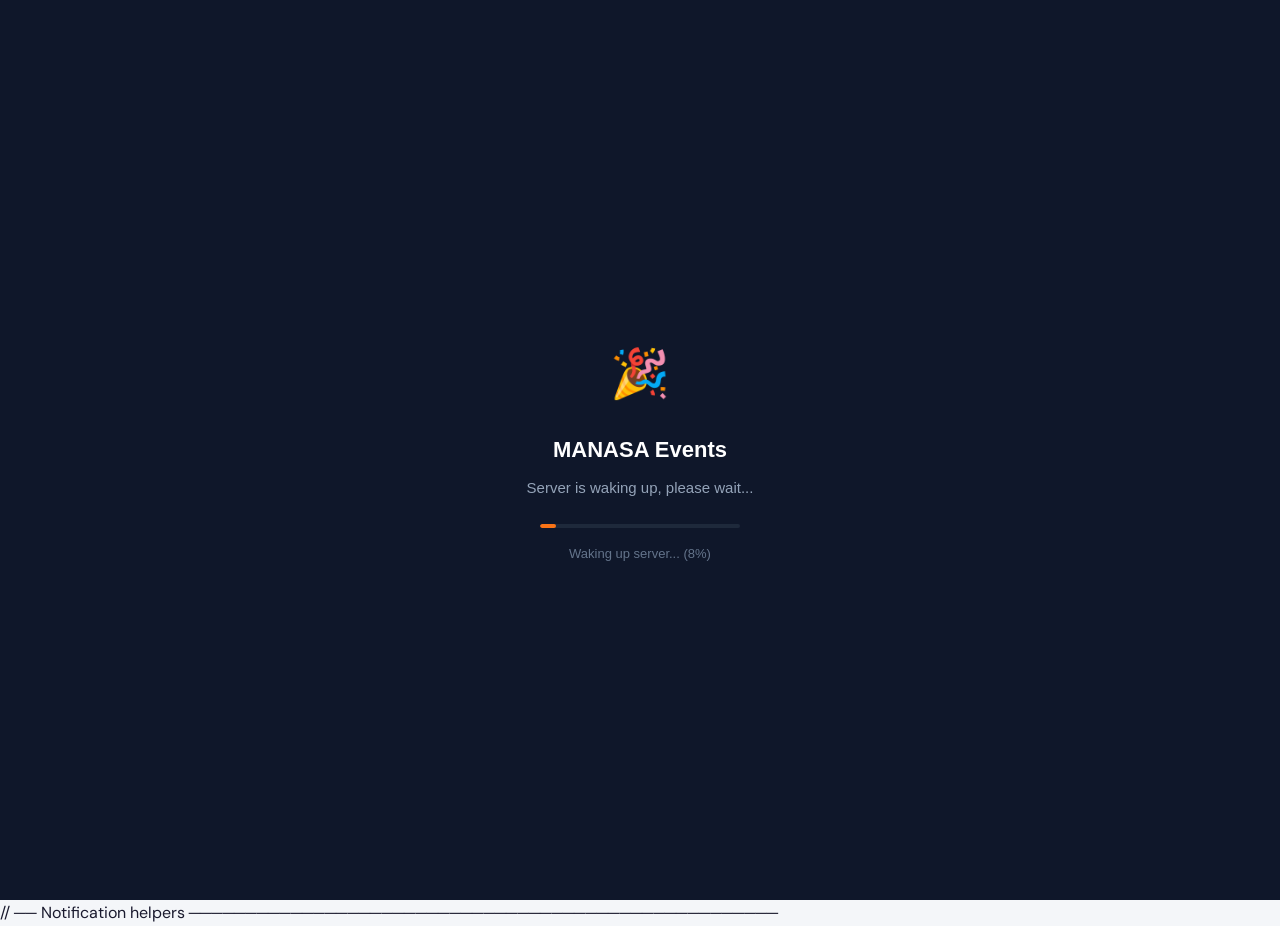
==== commit 5855be7c: "Add files via upload" ====
--- a/admin-login.html
+++ b/admin-login.html
@@ -1,6 +1,8 @@
 <!DOCTYPE html>
 <html lang="en">
 <head>
+<link rel="preload" href="logo2.jpeg" as="image">
+  <base href="/">
 <meta charset="UTF-8">
 <meta name="viewport" content="width=device-width, initial-scale=1.0">
 <title>Admin Login &#8211; MANASA</title>
@@ -67,6 +69,11 @@
 </style>
 </head>
 <body>
+<script>
+(function(){function showWakeUp(){var o=document.createElement('div');o.id='wakeup-overlay';o.style.cssText='position:fixed;top:0;left:0;width:100%;height:100%;background:#0f172a;display:flex;flex-direction:column;align-items:center;justify-content:center;z-index:99999;font-family:sans-serif';o.innerHTML='<div style="text-align:center;padding:40px"><div style="font-size:48px;margin-bottom:20px">🎉</div><h2 style="color:#fff;font-size:22px;margin-bottom:8px">MANASA Events</h2><p style="color:#94a3b8;font-size:15px;margin-bottom:24px">Server is waking up, please wait...</p><div style="width:200px;height:4px;background:#1e293b;border-radius:2px;overflow:hidden;margin:0 auto 16px"><div id="wake-bar" style="height:100%;background:#f97316;border-radius:2px;width:0%;transition:width 0.5s"></div></div><p id="wake-msg" style="color:#64748b;font-size:13px">Connecting...</p></div>';document.body.appendChild(o);var pct=0,bar=null,msg=null;setTimeout(function(){bar=document.getElementById('wake-bar');msg=document.getElementById('wake-msg');tryPing();},100);function tryPing(){pct=Math.min(pct+8,90);if(bar)bar.style.width=pct+'%';if(msg)msg.textContent='Waking up server... ('+Math.round(pct)+'%)';fetch('/health',{cache:'no-store'}).then(function(r){if(r.ok){if(bar)bar.style.width='100%';if(msg)msg.textContent='Ready!';setTimeout(function(){var el=document.getElementById('wakeup-overlay');if(el)el.remove();},500);}else{setTimeout(tryPing,3000);}}).catch(function(){setTimeout(tryPing,3000);});}}
+fetch('/health',{method:'GET',cache:'no-store'}).then(function(r){if(!r.ok)showWakeUp();}).catch(function(){showWakeUp();});
+})();
+</script>
 
 <!-- ── WELCOME LOGIN TOAST ── -->
 <div id="adminWelcomeToast">
